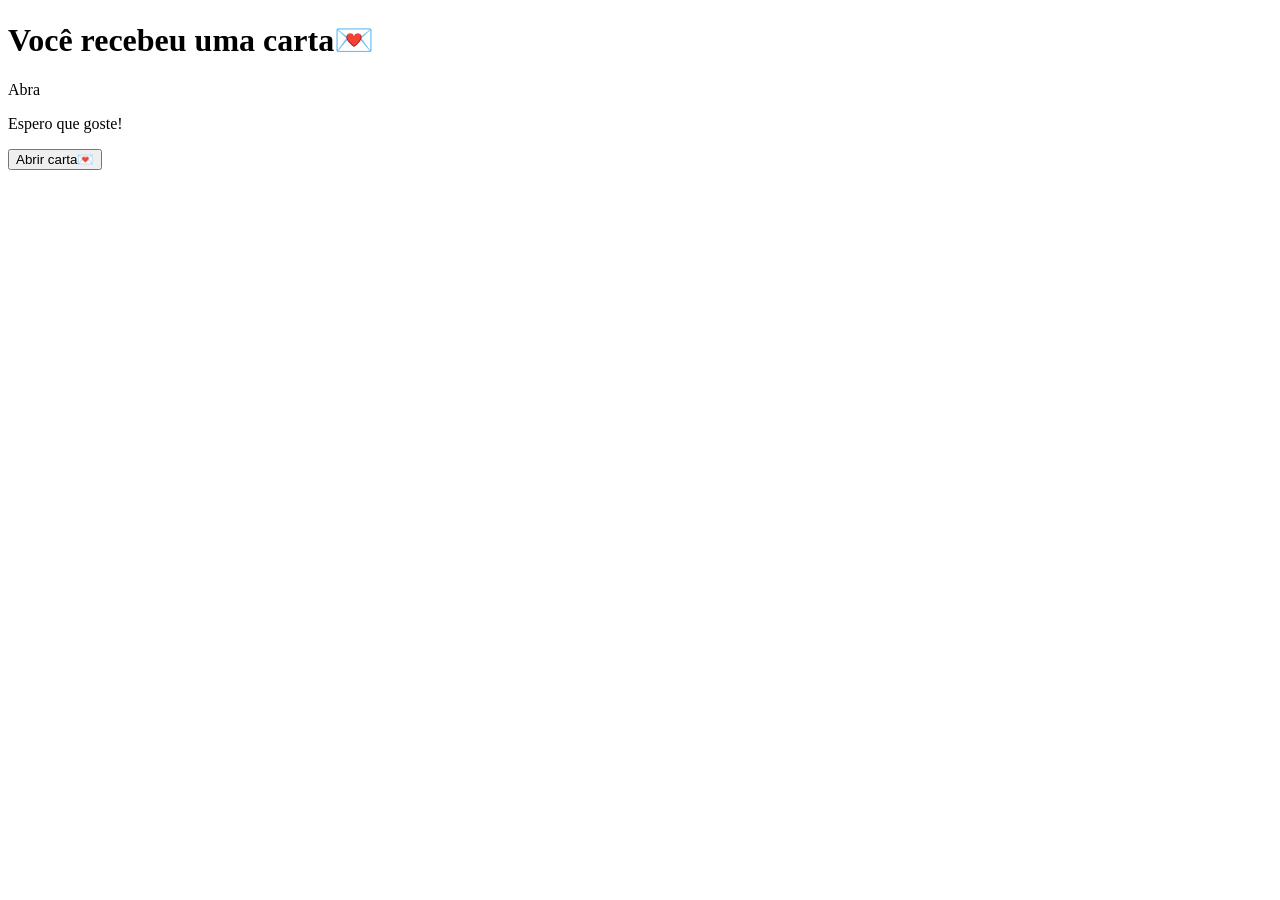
==== index.html @ c0e72a76 "alteração" ====
<!DOCTYPE html>
<html lang="pt-BR">
<head>
    <meta charset="UTF-8">
    <meta name="viewport" content="width=device-width, initial-scale=1.0">
    <title>Envelope</title>
</head>
<body>
    <div class="container">
        <h1>Você recebeu uma carta💌</h1>
        <div class="Envelope" id="Envelope">
            <div class="carta💌">
                <p>Abra</p>
                <p>Espero que goste!</p>
            </div>
            <div class="aba"></div>
            <div class="frente"></div>
        </div>
        <button onclick="abrirEnvelope()">
            Abrir carta💌
        </button>
    </div>
    <script src="script.js"></script>
</body>
</html>
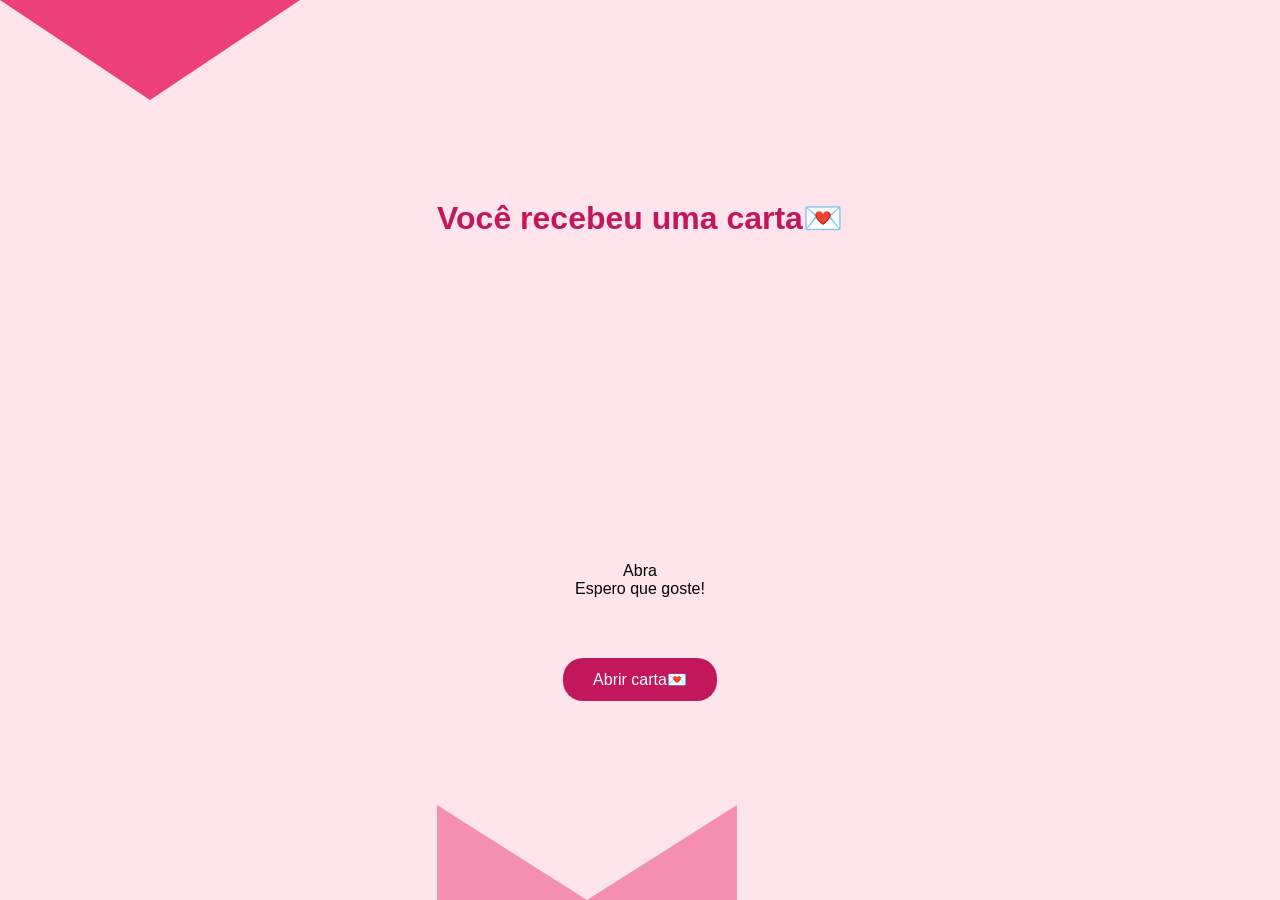
==== commit 05f20631: "alteração" ====
--- a/index.html
+++ b/index.html
@@ -4,6 +4,7 @@
     <meta charset="UTF-8">
     <meta name="viewport" content="width=device-width, initial-scale=1.0">
     <title>Envelope</title>
+    <link rel="stylesheet" href="style.css">
 </head>
 <body>
     <div class="container">
--- a/style.css
+++ b/style.css
@@ -0,0 +1,90 @@
+*{
+    margin: 0%;
+    padding: 0%;
+    box-sizing: border-box;
+}
+body{
+    background-color: #ffe4ec;
+    font-family: sans-serif, arial;
+    justify-content: center;
+    display: flex;
+    align-items: center;
+    height: 100vh;
+}
+.container{
+    text-align: center;
+}
+h1{
+    color:  #c2185b;
+    margin-bottom: 80%;
+}
+.envelope{
+    position: relative;
+    cursor: pointer;
+    margin: auto;
+    height: 190px;
+    width: 300px;
+}
+.carta {
+    position: absolute;
+    width: 260px;
+    height: 160px;
+    background: white;
+    left: 20px;
+    top: 15px;
+    padding: 20px;
+    transition: 0.8s;
+    z-index: 1;
+}
+
+.carta p {
+    margin-bottom: 15px;
+    color: #c2185b;
+}
+
+.aba {
+    position: absolute;
+    top: 0;
+    left: 0;
+    border-left: 150px solid transparent;
+    border-right: 150px solid transparent;
+    border-top: 100px solid #ec407a;
+    transform-origin: top;
+    transition: 0.6s;
+    z-index: 3;
+}
+
+.frente {
+    position: absolute;
+    bottom: 0;
+    width: 0;
+    height: 0;
+    border-left: 150px solid #f48fb1;
+    border-right: 150px solid #f48fb1;
+    border-top: 95px solid transparent;
+    z-index: 2;
+}
+
+.envelope.aberto .aba {
+    transform: rotateX(180deg);
+    z-index: 0;
+}
+
+.envelope.aberto .carta {
+    transform: translateY(-120px);
+}
+
+button {
+    margin-top: 60px;
+    padding: 12px 30px;
+    background: #c2185b;
+    color: white;
+    border: none;
+    border-radius: 20px;
+    cursor: pointer;
+    font-size: 16px;
+}
+
+button:hover {
+    background: #880e4f;
+}
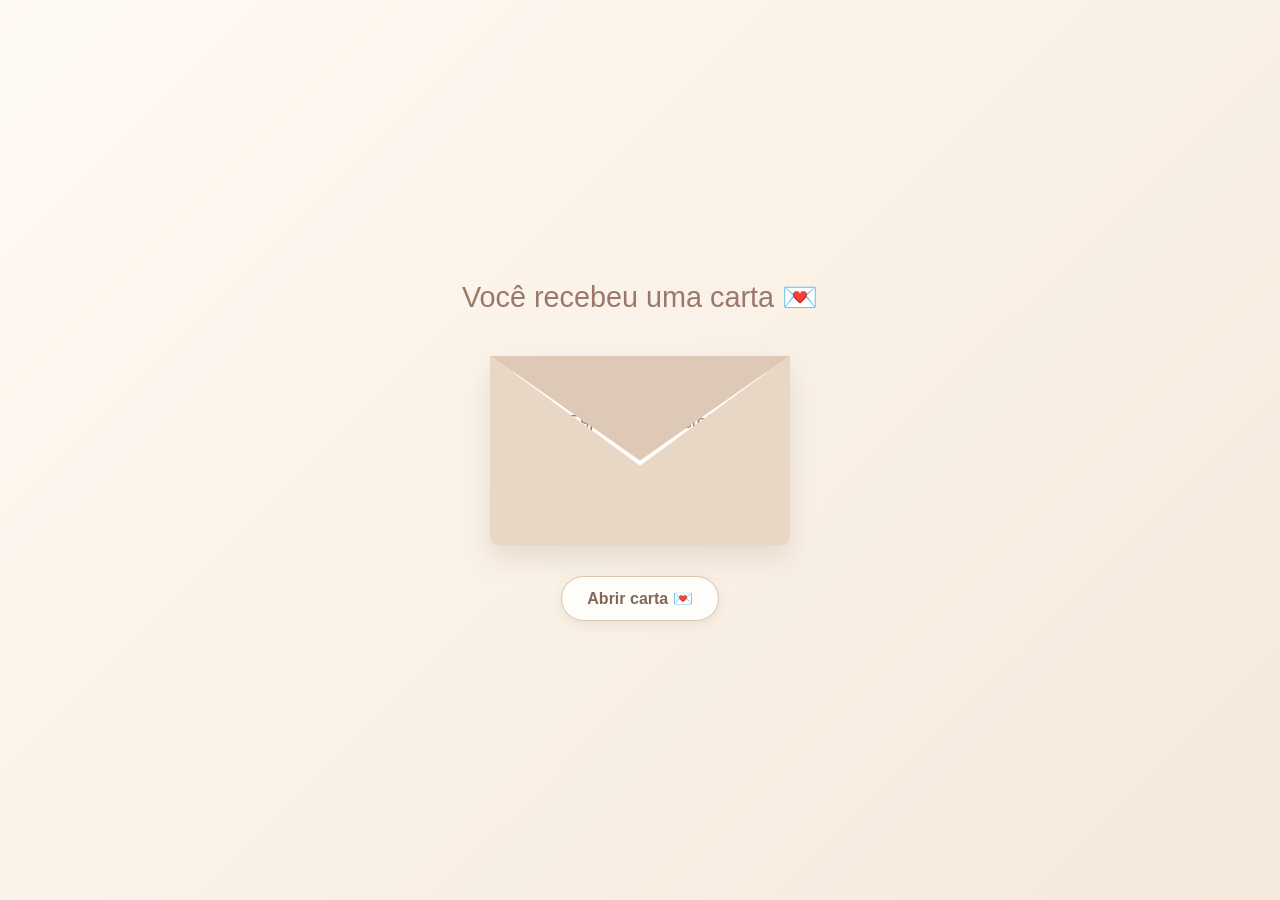
==== commit f1523143: "alteração" ====
--- a/index.html
+++ b/index.html
@@ -1,26 +1,32 @@
 <!DOCTYPE html>
 <html lang="pt-BR">
 <head>
-    <meta charset="UTF-8">
-    <meta name="viewport" content="width=device-width, initial-scale=1.0">
-    <title>Envelope</title>
-    <link rel="stylesheet" href="style.css">
+  <meta charset="UTF-8">
+  <meta name="viewport" content="width=device-width, initial-scale=1.0">
+  <title>Uma carta para você</title>
+  <link rel="stylesheet" href="style.css">
 </head>
 <body>
-    <div class="container">
-        <h1>Você recebeu uma carta💌</h1>
-        <div class="Envelope" id="Envelope">
-            <div class="carta💌">
-                <p>Abra</p>
-                <p>Espero que goste!</p>
-            </div>
-            <div class="aba"></div>
-            <div class="frente"></div>
-        </div>
-        <button onclick="abrirEnvelope()">
-            Abrir carta💌
-        </button>
+  <main class="container">
+    <h1>Você recebeu uma carta 💌</h1>
+
+    <div class="envelope" id="envelope">
+      <div class="carta">
+        <p class="mensagem">Espero que goste!</p>
+        <a class="botao-continuar" id="botaoContinuar" href="proxima-pagina.html" tabindex="-1">
+          Continuar
+        </a>
+      </div>
+
+      <div class="aba"></div>
+      <div class="frente"></div>
     </div>
-    <script src="script.js"></script>
+
+    <button class="botao-abrir" id="botaoAbrir" type="button" aria-expanded="false">
+      Abrir carta 💌
+    </button>
+  </main>
+
+  <script src="script.js"></script>
 </body>
-</html>+</html>
--- a/style.css
+++ b/style.css
@@ -1,90 +1,168 @@
-*{
-    margin: 0%;
-    padding: 0%;
-    box-sizing: border-box;
-}
-body{
-    background-color: #ffe4ec;
-    font-family: sans-serif, arial;
-    justify-content: center;
-    display: flex;
-    align-items: center;
-    height: 100vh;
-}
-.container{
-    text-align: center;
-}
-h1{
-    color:  #c2185b;
-    margin-bottom: 80%;
-}
-.envelope{
-    position: relative;
-    cursor: pointer;
-    margin: auto;
-    height: 190px;
-    width: 300px;
-}
-.carta {
-    position: absolute;
-    width: 260px;
-    height: 160px;
-    background: white;
-    left: 20px;
-    top: 15px;
-    padding: 20px;
-    transition: 0.8s;
-    z-index: 1;
+* {
+  box-sizing: border-box;
+  margin: 0;
+  padding: 0;
 }
 
-.carta p {
-    margin-bottom: 15px;
-    color: #c2185b;
+body {
+  min-height: 100vh;
+  display: grid;
+  place-items: center;
+  overflow-x: hidden;
+  background: linear-gradient(135deg, #fffaf3, #f5e9dc);
+  color: #79695e;
+  font-family: "Segoe UI", Arial, sans-serif;
 }
 
-.aba {
-    position: absolute;
-    top: 0;
-    left: 0;
-    border-left: 150px solid transparent;
-    border-right: 150px solid transparent;
-    border-top: 100px solid #ec407a;
-    transform-origin: top;
-    transition: 0.6s;
-    z-index: 3;
+.container {
+  display: flex;
+  flex-direction: column;
+  align-items: center;
+  gap: 30px;
+  padding: 24px;
 }
 
-.frente {
-    position: absolute;
-    bottom: 0;
-    width: 0;
-    height: 0;
-    border-left: 150px solid #f48fb1;
-    border-right: 150px solid #f48fb1;
-    border-top: 95px solid transparent;
-    z-index: 2;
+h1 {
+  color: #9b7969;
+  font-size: clamp(1.35rem, 5vw, 1.8rem);
+  font-weight: 500;
+  text-align: center;
 }
 
+.envelope {
+  position: relative;
+  width: min(300px, 82vw);
+  height: 190px;
+  margin-top: 12px;
+  border-radius: 0 0 10px 10px;
+  background: #eee0d0;
+  box-shadow: 0 12px 28px rgba(116, 91, 72, 0.15);
+  perspective: 800px;
+}
+
+/* Carta que fica dentro do envelope */
+.carta {
+  position: absolute;
+  z-index: 2;
+  top: 15px;
+  left: 7%;
+  width: 86%;
+  height: 160px;
+  display: flex;
+  flex-direction: column;
+  align-items: center;
+  justify-content: center;
+  gap: 18px;
+  padding: 16px;
+  border: 1px solid #f0e8df;
+  border-radius: 7px;
+  background: #fffdf9;
+  box-shadow: 0 3px 10px rgba(97, 77, 62, 0.08);
+  text-align: center;
+  transition: transform 700ms cubic-bezier(0.2, 0.8, 0.2, 1);
+}
+
+.mensagem {
+  color: #987968;
+  font-size: 1.1rem;
+}
+
+/* Bolso da frente do envelope */
+.frente {
+  position: absolute;
+  z-index: 3;
+  inset: 0;
+  background: #e8d7c5;
+  clip-path: polygon(0 0, 50% 58%, 100% 0, 100% 100%, 0 100%);
+  border-radius: 0 0 10px 10px;
+  pointer-events: none;
+}
+
+/* Aba superior do envelope */
+.aba {
+  position: absolute;
+  z-index: 4;
+  top: 0;
+  left: 0;
+  width: 100%;
+  height: 105px;
+  background: #ddc9b5;
+  clip-path: polygon(0 0, 100% 0, 50% 100%);
+  transform-origin: top center;
+  transition: transform 550ms ease, z-index 0ms 250ms;
+  backface-visibility: visible;
+  pointer-events: none;
+}
+
+/* Envelope aberto */
 .envelope.aberto .aba {
-    transform: rotateX(180deg);
-    z-index: 0;
+  z-index: 1;
+  transform: rotateX(180deg);
 }
 
 .envelope.aberto .carta {
-    transform: translateY(-120px);
+  z-index: 5;
+  transform: translateY(-110px);
 }
 
-button {
-    margin-top: 60px;
-    padding: 12px 30px;
-    background: #c2185b;
-    color: white;
-    border: none;
-    border-radius: 20px;
-    cursor: pointer;
-    font-size: 16px;
+/* Botões */
+.botao-abrir,
+.botao-continuar {
+  border: 1px solid #d8c4b1;
+  border-radius: 999px;
+  background: #fffdf9;
+  color: #80695b;
+  font: inherit;
+  font-weight: 600;
+  text-decoration: none;
+  box-shadow: 0 4px 12px rgba(116, 91, 72, 0.1);
+  transition: transform 180ms ease, background 180ms ease, box-shadow 180ms ease;
 }
 
-button:hover {
-    background: #880e4f;
-}+.botao-abrir {
+  padding: 12px 25px;
+  cursor: pointer;
+}
+
+.botao-continuar {
+  display: inline-block;
+  padding: 9px 20px;
+  opacity: 0;
+  visibility: hidden;
+  pointer-events: none;
+  transform: translateY(6px);
+  transition:
+    opacity 250ms ease,
+    transform 250ms ease,
+    background 180ms ease,
+    visibility 0ms linear 250ms;
+}
+
+.envelope.aberto .botao-continuar {
+  opacity: 1;
+  visibility: visible;
+  pointer-events: auto;
+  transform: translateY(0);
+  transition-delay: 350ms, 350ms, 0ms, 0ms;
+}
+
+.botao-abrir:hover,
+.botao-continuar:hover {
+  background: #f8efe5;
+  box-shadow: 0 6px 16px rgba(116, 91, 72, 0.15);
+  transform: translateY(-2px);
+}
+
+.botao-abrir:focus-visible,
+.botao-continuar:focus-visible {
+  outline: 3px solid #c7a893;
+  outline-offset: 4px;
+}
+
+@media (prefers-reduced-motion: reduce) {
+  *,
+  *::before,
+  *::after {
+    transition-duration: 0.01ms !important;
+  }
+}
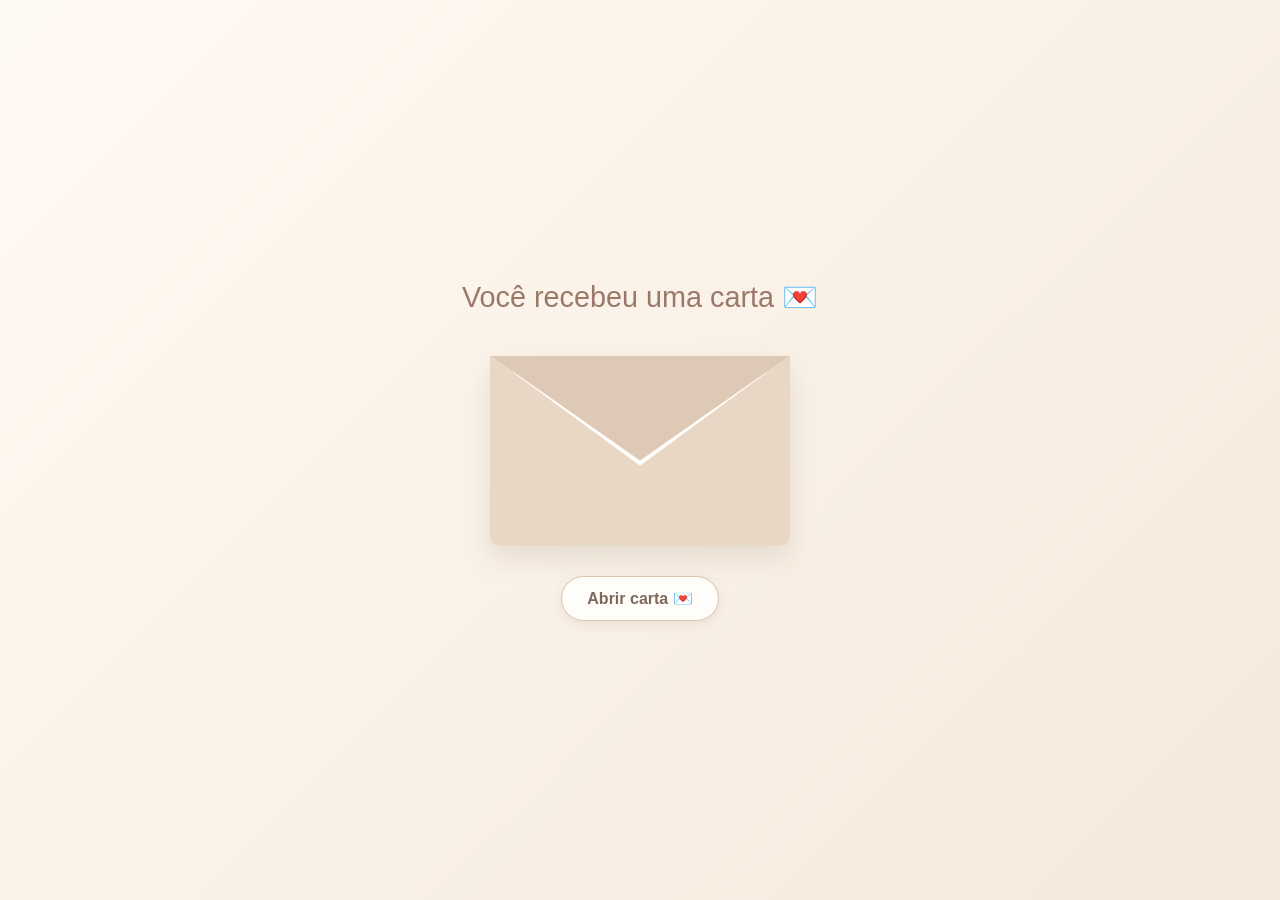
==== commit cd2b784a: "alteração" ====
--- a/index.html
+++ b/index.html
@@ -12,9 +12,9 @@
 
     <div class="envelope" id="envelope">
       <div class="carta">
-        <p class="mensagem">Espero que goste!</p>
+        <p class="mensagem">Escute💌</p>
         <a class="botao-continuar" id="botaoContinuar" href="proxima-pagina.html" tabindex="-1">
-          Continuar
+          Abrir
         </a>
       </div>
 
